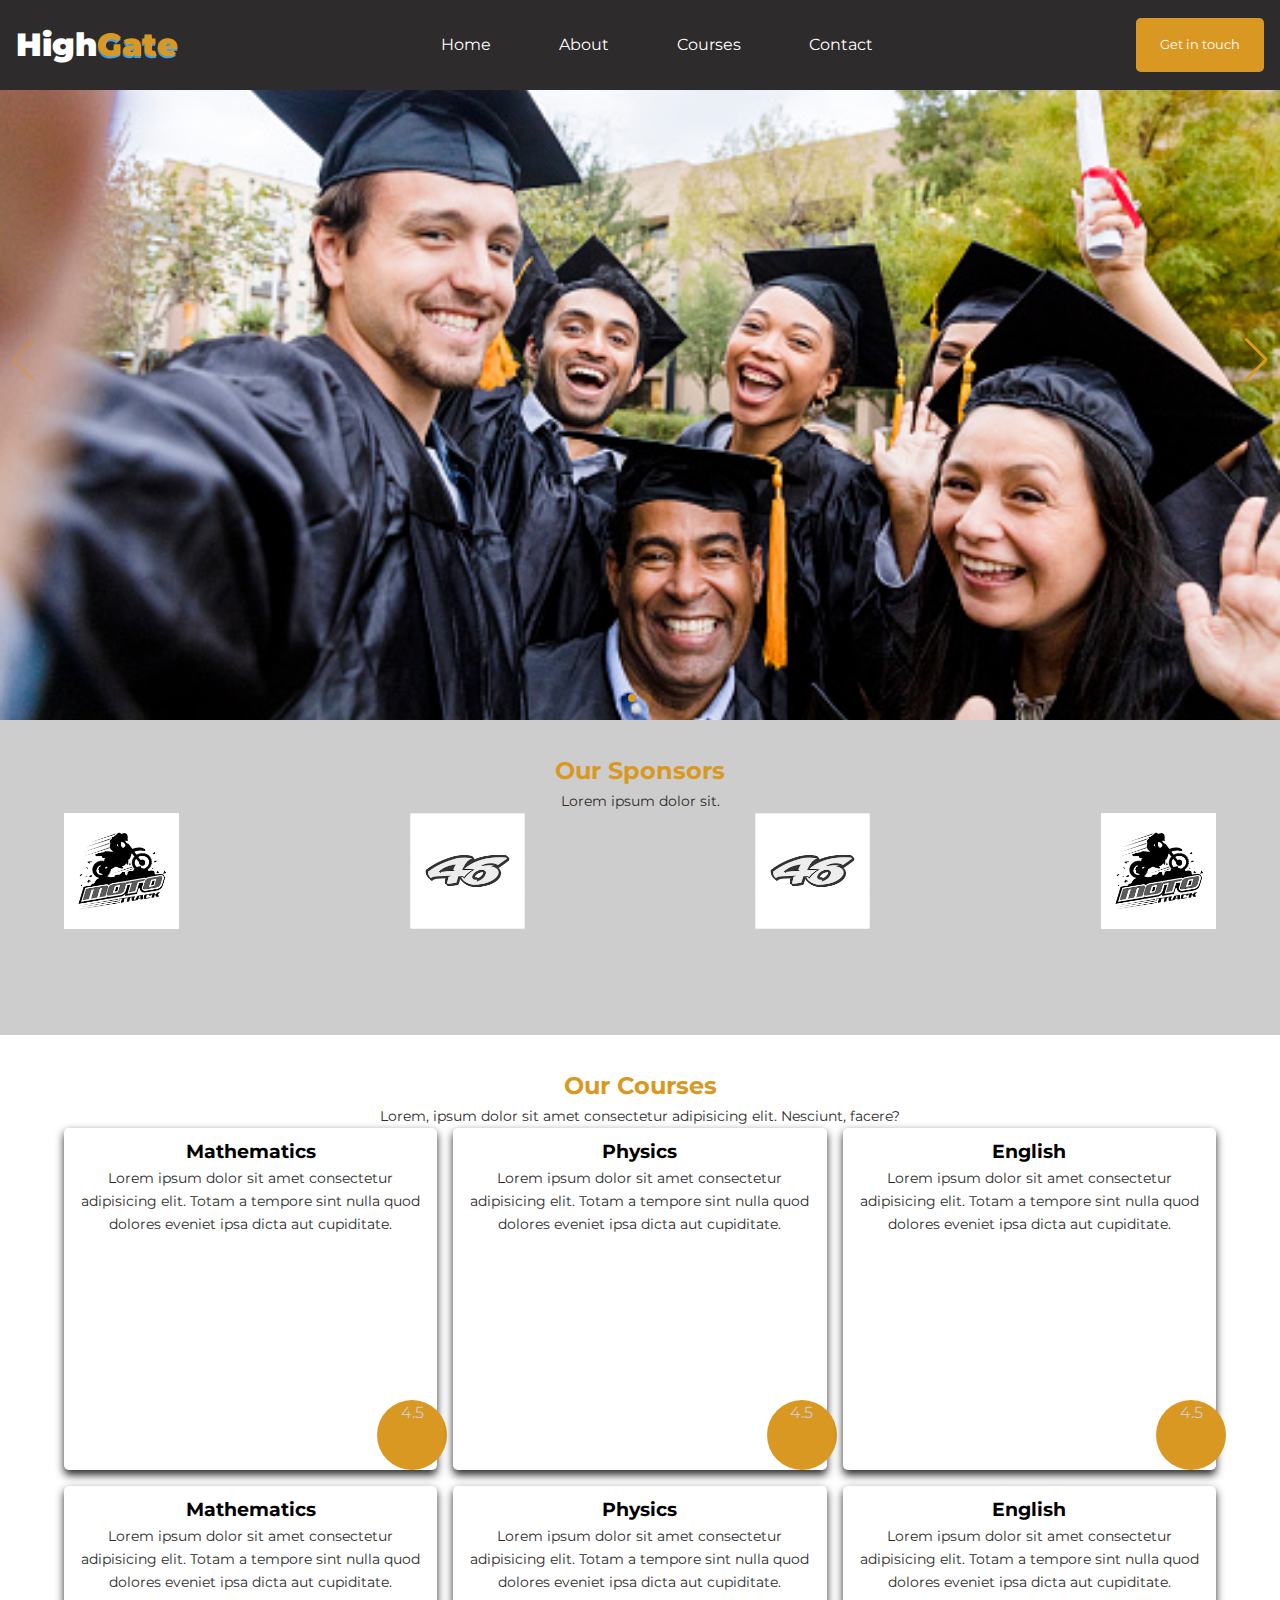
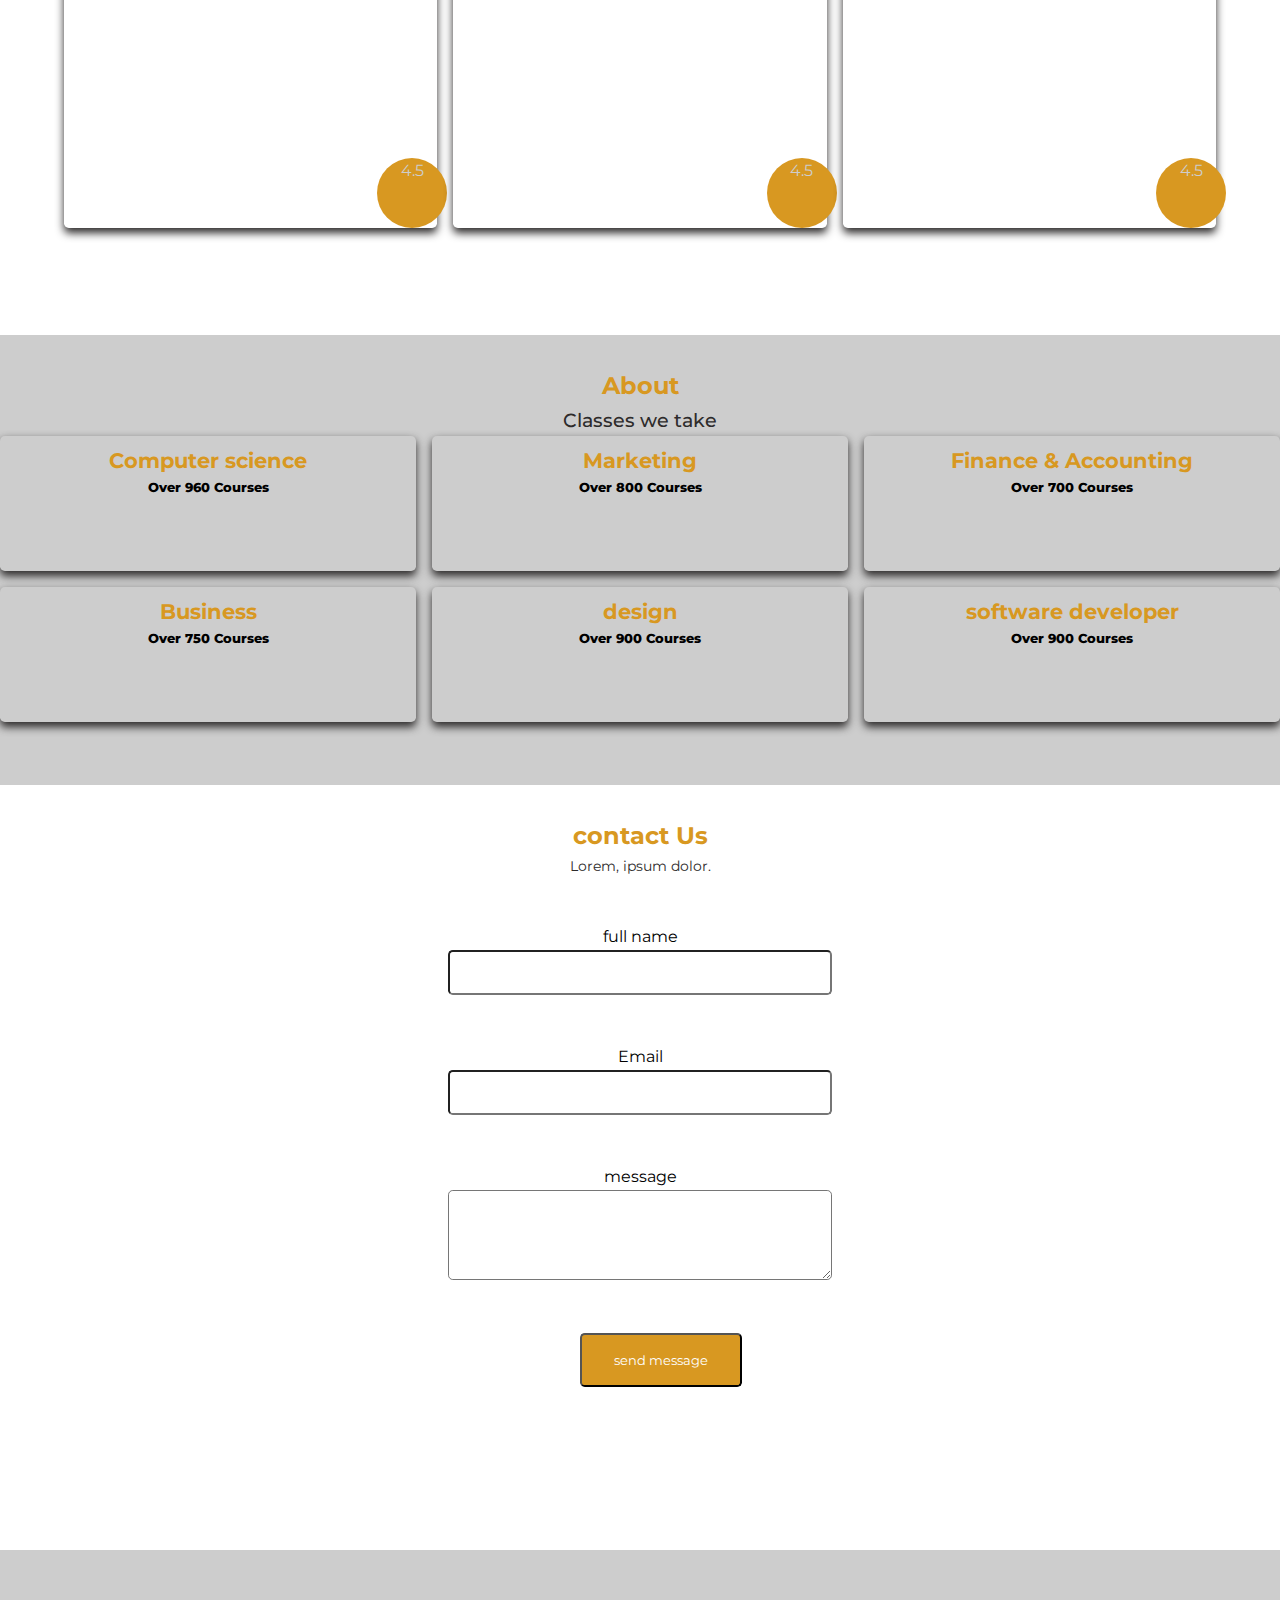
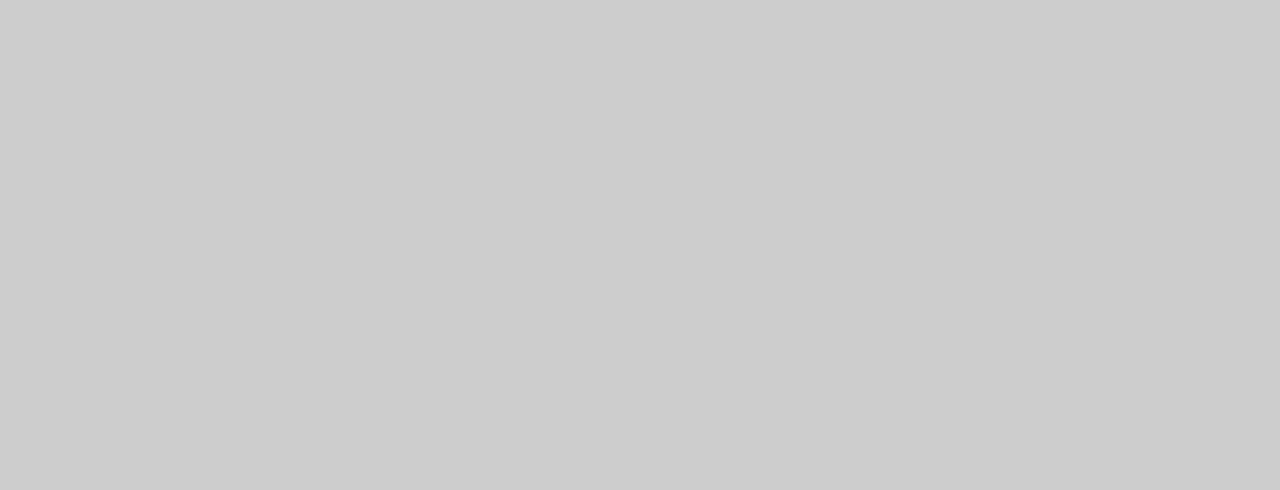
==== index.html @ c83c9d84 "school landing page" ====
<!DOCTYPE html>
<html lang="en">
<head>
  <meta charset="UTF-8">
  <meta http-equiv="X-UA-Compatible" content="IE=edge">
  <meta name="viewport" content="width=device-width, initial-scale=1.0">
  <title>SCHOOL MANAGEMENT SYSTEM </title>
  <!-- font awesome -->
  <link rel="stylesheet" href="https://cdnjs.cloudflare.com/ajax/libs/font-awesome/6.3.0/css/all.min.css" integrity="sha512-SzlrxWUlpfuzQ+pcUCosxcglQRNAq/DZjVsC0lE40xsADsfeQoEypE+enwcOiGjk/bSuGGKHEyjSoQ1zVisanQ==" crossorigin="anonymous" referrerpolicy="no-referrer" />

  <!-- swiper css -->
  <link rel="stylesheet" href="https://cdn.jsdelivr.net/npm/swiper@8/swiper-bundle.min.css"/>

  <!-- Aos -->

  <!-- custom css -->
  <link rel="stylesheet" href="/Assets/css/style.css">

</head>
<body>


  <!-- navbar -->
  <nav id="navbar">
    <a href="#" class="logo">High<span>Gate</span></a>
    <ul>
      <li><a href="">Home</a></li>
      <li><a href="">About</a></li>
      <li><a href="">Courses</a></li>
      <li><a href="">Contact</a></li>
    </ul>
    <button class="btn">Get in touch</button>
  </nav>

  <!-- swiper -->
  <section id="slider">
    <!-- Swiper -->
  <div class="swiper mySwiper">
    <div class="swiper-wrapper">
        <div class="swiper-slide"> 
          <img src="/Assets/img/slider-two.jpg" alt="">
        </div>
        <div class="swiper-slide"> 
          <img src="/Assets/img/slider-one.jpg" alt="">
        </div>
      
    </div>
       <div class="swiper-button-next"></div>
      <div class="swiper-button-prev"></div>
      <div class="swiper-pagination"></div>
   </div>
  </section>
  <!-- sponsors -->
  <section id="sponsors">
    <h3>Our Sponsors</h3>
    <p>Lorem ipsum dolor sit.</p>
    <div class="container">
      <div class="sponsors">
        <img src="/Assets/img/sponsor-4.png" alt="">
        <img src="/Assets/img/sponsor-3.png" alt="">
        <img src="/Assets/img/sponsor-3.png" alt="">
        <img src="/Assets/img/sponsor-4.png" alt="">
      </div>
    </div>
  </section>

  <!-- courses -->
  <section id="courses">
    <h3>Our Courses</h3>
    <p>Lorem, ipsum dolor sit amet consectetur adipisicing elit. Nesciunt, facere?</p>

    <div class="container grid">
        <div class="col card">
            <span class="icon"><i class="fa fa-book"></i></span>
            <h5>Mathematics</h5>
            <p>Lorem ipsum dolor sit amet consectetur adipisicing elit. Totam a tempore sint nulla quod dolores eveniet ipsa dicta aut cupiditate.</p>
            <span class="start">
                <i class="fa fa-star"></i>
                <i class="fa fa-star"></i>
                <i class="fa fa-star"></i>
                <i class="fa fa-star"></i>
            </span>
            <div class="rating">
                4.5
            </div>
        </div>
        <div class="col card">
            <span class="icon"><i class="fa fa-book"></i></span>
            <h5>Physics</h5>
            <p>Lorem ipsum dolor sit amet consectetur adipisicing elit. Totam a tempore sint nulla quod dolores eveniet ipsa dicta aut cupiditate.</p>
            <span class="start">
                <i class="fa fa-star"></i>
                <i class="fa fa-star"></i>
                <i class="fa fa-star"></i>
                <i class="fa fa-star"></i>
            </span>
            <div class="rating">
                4.5
            </div>
        </div>
        <div class="col card">
            <span class="icon"><i class="fa fa-book"></i></span>
            <h5>English</h5>
            <p>Lorem ipsum dolor sit amet consectetur adipisicing elit. Totam a tempore sint nulla quod dolores eveniet ipsa dicta aut cupiditate.</p>
            <span class="start">
                <i class="fa fa-star"></i>
                <i class="fa fa-star"></i>
                <i class="fa fa-star"></i>
                <i class="fa fa-star"></i>
            </span>
            <div class="rating">
                4.5
            </div>
        </div>
        <div class="col card">
            <span class="icon"><i class="fa fa-book"></i></span>
            <h5>Mathematics</h5>
            <p>Lorem ipsum dolor sit amet consectetur adipisicing elit. Totam a tempore sint nulla quod dolores eveniet ipsa dicta aut cupiditate.</p>
            <span class="start">
                <i class="fa fa-star"></i>
                <i class="fa fa-star"></i>
                <i class="fa fa-star"></i>
                <i class="fa fa-star"></i>
            </span>
            <div class="rating">
                4.5
            </div>
        </div>
        <div class="col card">
            <span class="icon"><i class="fa fa-book"></i></span>
            <h5>Physics</h5>
            <p>Lorem ipsum dolor sit amet consectetur adipisicing elit. Totam a tempore sint nulla quod dolores eveniet ipsa dicta aut cupiditate.</p>
            <span class="start">
                <i class="fa fa-star"></i>
                <i class="fa fa-star"></i>
                <i class="fa fa-star"></i>
                <i class="fa fa-star"></i>
            </span>
            <div class="rating">
                4.5
            </div>
        </div>
        <div class="col card">
            <span class="icon"><i class="fa fa-book"></i></span>
            <h5>English</h5>
            <p>Lorem ipsum dolor sit amet consectetur adipisicing elit. Totam a tempore sint nulla quod dolores eveniet ipsa dicta aut cupiditate.</p>
            <span class="start">
                <i class="fa fa-star"></i>
                <i class="fa fa-star"></i>
                <i class="fa fa-star"></i>
                <i class="fa fa-star"></i>
            </span>
            <div class="rating">
                4.5
            </div>
        </div>
    </div>
</section>
  
        
  <!-- about -->
  <section id="about">
    <h3>About</h3>
    <p>Classes we take</p>

    <div class="wrap">
      <div class="card">
        <h4>Computer science</h4>
        <h5>over 960 courses</h5>
      </div>
      <div class="card">
        <h4>Marketing</h4>
        <h5>over 800 courses</h5>
      </div>
      <div class="card">
        <h4>Finance & Accounting</h4>
        <h5>over 700 courses</h5>
      </div>
      <div class="card">
        <h4>Business</h4>
        <h5>over 750 courses</h5>
      </div>
      <div class="card">
        <h4>design</h4>
        <h5>over 900 courses</h5>
      </div>
      <div class="card">
        <h4>software developer</h4>
        <h5>over 900 courses</h5>
      </div>
    </div>
  </section>
  



  <!-- contact -->
  <section id="contact">
    <h3>contact Us</h3>
    <p>Lorem, ipsum dolor.</p>

    <div class="columns">
      <div class="forms">
        <form action="" id="form">
          <div class="form-group">
            <label for="">full name</label>
            <input type="text">
          </div>
          <div class="form-group">
            <label for="">Email</label>
            <input type="text">
          </div>
          <div class="form-group">
            <label for="">message</label>
            <textarea name="" id="" cols="30" rows="10"></textarea>
          </div>
          <button type="submit">send message</button>
        </form>        
  </section>

  <!-- footer -->
  <section id="footer">
    <h4></h4>


  </section>



  <!-- swiper js -->
  <script src="https://cdn.jsdelivr.net/npm/swiper@8/swiper-bundle.min.js"></script>

  <!-- Initialize Swiper -->
  <script>
    var swiper = new Swiper(".mySwiper", {
      navigation: {
        nextEl: ".swiper-button-next",
        prevEl: ".swiper-button-prev",
      },
      pagination: {
        el: ".swiper-pagination",
      },
    });
  </script>
  
</body>
</html>
---- Assets/css/style.css ----
/* google fonts */
/* google fonts */
  @import url('https://fonts.googleapis.com/css2?family=Montserrat:ital,wght@0,200;0,400;0,900;1,500;1,700&display=swap');


/* general style */
*{
  margin: 0;
  padding: 0;
  list-style-type: none;
  text-decoration: none;
  box-sizing: border-box;
  font-family: 'Montserrat', sans-serif;
  line-height: 1.6;
}

html{
  scroll-behavior: smooth;
}

/* color */
/* color */
:root{
  --primary-color:#439ee9;
  --secondary-color:rgb(216, 152, 33);
  --white:#fff;
  --black:#000;
  --light-white:#cdcdcd;
  --light-black:#2d2b2b;  
}

/* container */
/* container */
.container{
  width: 90%;
  margin: 0 auto;
}


/* section */
/* section */
section{
  height: 60vh;
  padding: 2rem 0;
}

section:nth-child(odd){
  background: var(--light-white);
}

section h3{
  color: var(--secondary-color);
  text-align: center;
  font-weight: 700;
  font-size: 1.5rem;
}
section p{
  color: var(--light-black);
  text-align: center;
  font-size:.9rem ;
}

/* navbar */
/* navbar */
#navbar{
  height: 10vh;
  display: flex;
  align-items: center;
  justify-content: space-between;
  padding: .7rem 1rem;
  background: var(--light-black);
  position: fixed;
  width: 100%;
  z-index: 100;
}
#navbar .logo{
  color: var(--white);
  font-size: 2rem;
  font-weight: 900;
}
#navbar span{
  color: var(--secondary-color);
  text-shadow: 0 .1rem .02rem var(--primary-color);
}
#navbar ul li{
  display: inline;
  padding: 0 2rem;
 
}
#navbar ul li a{
  color: var(--white);
}
#navbar ul li a:hover{
  color: var(--secondary-color);
  font-size: 1rem;
}
#navbar .btn{
  background: var(--secondary-color);
  color: var(--white);
  padding: 1rem 1.5rem;
  border-radius: .3rem;
  text-align: center;
  border: none;
}

/* slider */
/* slider */
#slider{
  height: 80vh;
  padding: 0;
}
#slider .swiper{
  height: 100%;
}
#slider .swiper-slide img{
  width: 100%;
  height: 100%;
  object-fit: cover;
  display: block;
}

#slider .swiper .swiper-button-next,
#slider .swiper .swiper-button-prev
{
  color: var(--secondary-color);
}

.swiper-horizontal>.swiper-pagination-bullets .swiper-pagination-bullet, .swiper-pagination-horizontal.swiper-pagination-bullets .swiper-pagination-bullet {
  background: var(--secondary-color);
}

/* sponsors */
/* sponsors */
#sponsors{
  height: 35vh;
}
#sponsors img{
  width: 10%;
  height: 10%;
  filter: grayscale(100%);
}
#sponsors img:hover{
  filter: grayscale(0%);
  
}
#sponsors .sponsors{
  display: flex;
  justify-content: space-between;
}

/* courses */
/* courses */
#courses{
  height: 100vh;
}
#courses .grid{
  display:grid;
  grid-template-columns: repeat(3, 1fr);
  gap: 1rem;
}
#courses .grid .card{
  height: 38vh;
  border-radius: .3rem;
  padding: .5rem .7rem;
  box-shadow: 0 .3rem .5rem var(--light-black);
  text-align: center;
  position: relative;
}
#courses .grid .card .icon{
  font-size: 3rem;
  color: var(--secondary-color);
}
#courses .grid .card h5{
  font-size: 1.2rem;
}
#courses .grid .card .start i{
  color: var(--secondary-color);
}
#courses .grid .card .start i:last-child{
  color: var(--light-black);
}
#courses .grid .card  .rating{
  color: var(--light-white);
  background: var(--secondary-color);
  height: 70px;
  width: 70px;
  text-align: center;
  border-radius: 50%;
  position: absolute;
  right: -10px;
  bottom: 0;
}

/* about */
/* about */
#about{
  height: 50vh;
}
#about p{
  font-size: 1.2rem;
  font-weight: 500;
}
#about .wrap{
  display: grid;
  gap: 1rem;
  grid-template-columns: repeat(3,1fr);
  
}
#about .wrap .card{
  height: 15vh;
  border-radius: .3rem;
  padding: .5rem .7rem;
  box-shadow: 0 .3rem .5rem var(--light-black);
  text-align: center;  
}
#about .wrap .card h4{
  color: var(--secondary-color);
  font-size: 1.3rem;
}
#about .wrap .card h5{
  text-transform: capitalize;
  font-weight: 800;
}

/* contact */
/* contact */
#contact{
  height: 85vh;
}

#contact .columns{
  justify-content: space-evenly;
  text-align: center;
}
#contact .forms{
  width: 100%;
}
#contact .forms .form-group{
  margin: 2.6rem;
  padding: .25rem 0;
}
#contact .forms .form-group label{
  display: block;
}
#contact .forms .form-group input{
  width: 30vw;
  height: 5vh;
  border-radius: .3rem;
}
#contact .forms .form-group textarea{
  width: 30vw;
  height: 10vh;
  border-radius: .3rem;
}
#contact .forms button{
  background: var(--secondary-color);
  color: var(--white);
  padding: .9rem 2rem;
  margin-left: 2.6rem;
  border-radius: .3rem;
}








/* media */
@media only screen and (max-width:502px){
  /* navbar */
#navbar{
  height: 15vh;
  display: flex;
  flex-direction: column;
}
#navbar span{
  color: var(--secondary-color);
  text-shadow:none
}
#navbar ul li{
  display: inline;
  padding: 0 .7rem;
 
}
#navbar ul li a{
  color: var(--white);
}
#navbar ul li a:hover{
  color: var(--secondary-color);
  font-size: 1rem;
}
#navbar .btn{
  display: none;
}
 

/* slider */
/* slider */
#slider{
  height: 55vh;
  padding: 0;
}


/* sponsors */
/* sponsors */
#sponsors{
  height: 20vh;
}


/* courses */
#courses{
  height: auto;
}

#courses .grid{
  display: grid;
  grid-template-columns: 1fr;
  gap: 1rem;
}

#courses .grid .card{
  height: 40vh;
  border-radius: .3rem;
  padding: .5rem .7rem;
  box-shadow: 0 .3rem .5rem var(--light-black);
  text-align: center;
  position: relative;
}

/* about */
/* about */
#about{
  height: auto;

}
#about .wrap{
  display: grid;
  gap: 1rem;
  grid-template-columns:1fr;
  
}



/* contact */
/* contact */
#contact{
  height: auto;
}
#contact .forms button{
  background: var(--secondary-color);
  color: var(--white);
  padding: .6rem 3rem;
  margin-left: 2rem;
  border-radius: .3rem; 
}










  
}
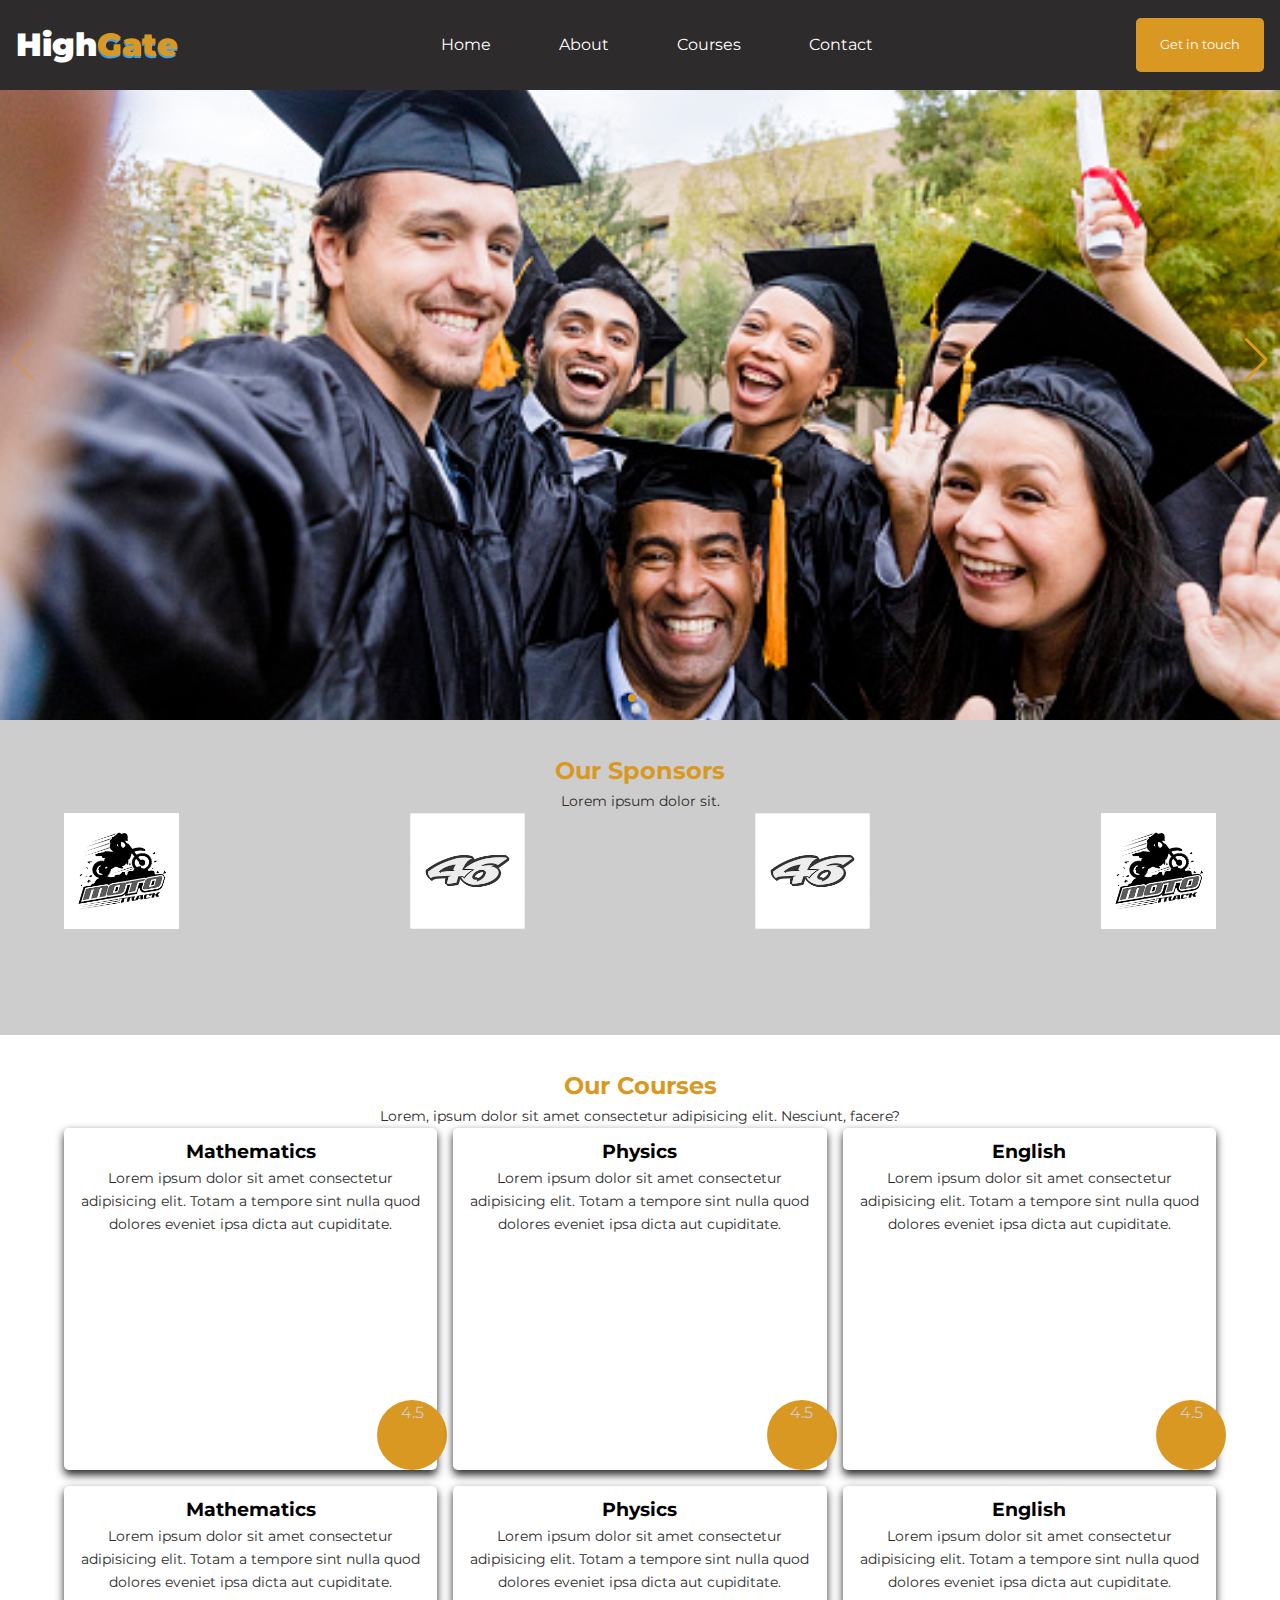
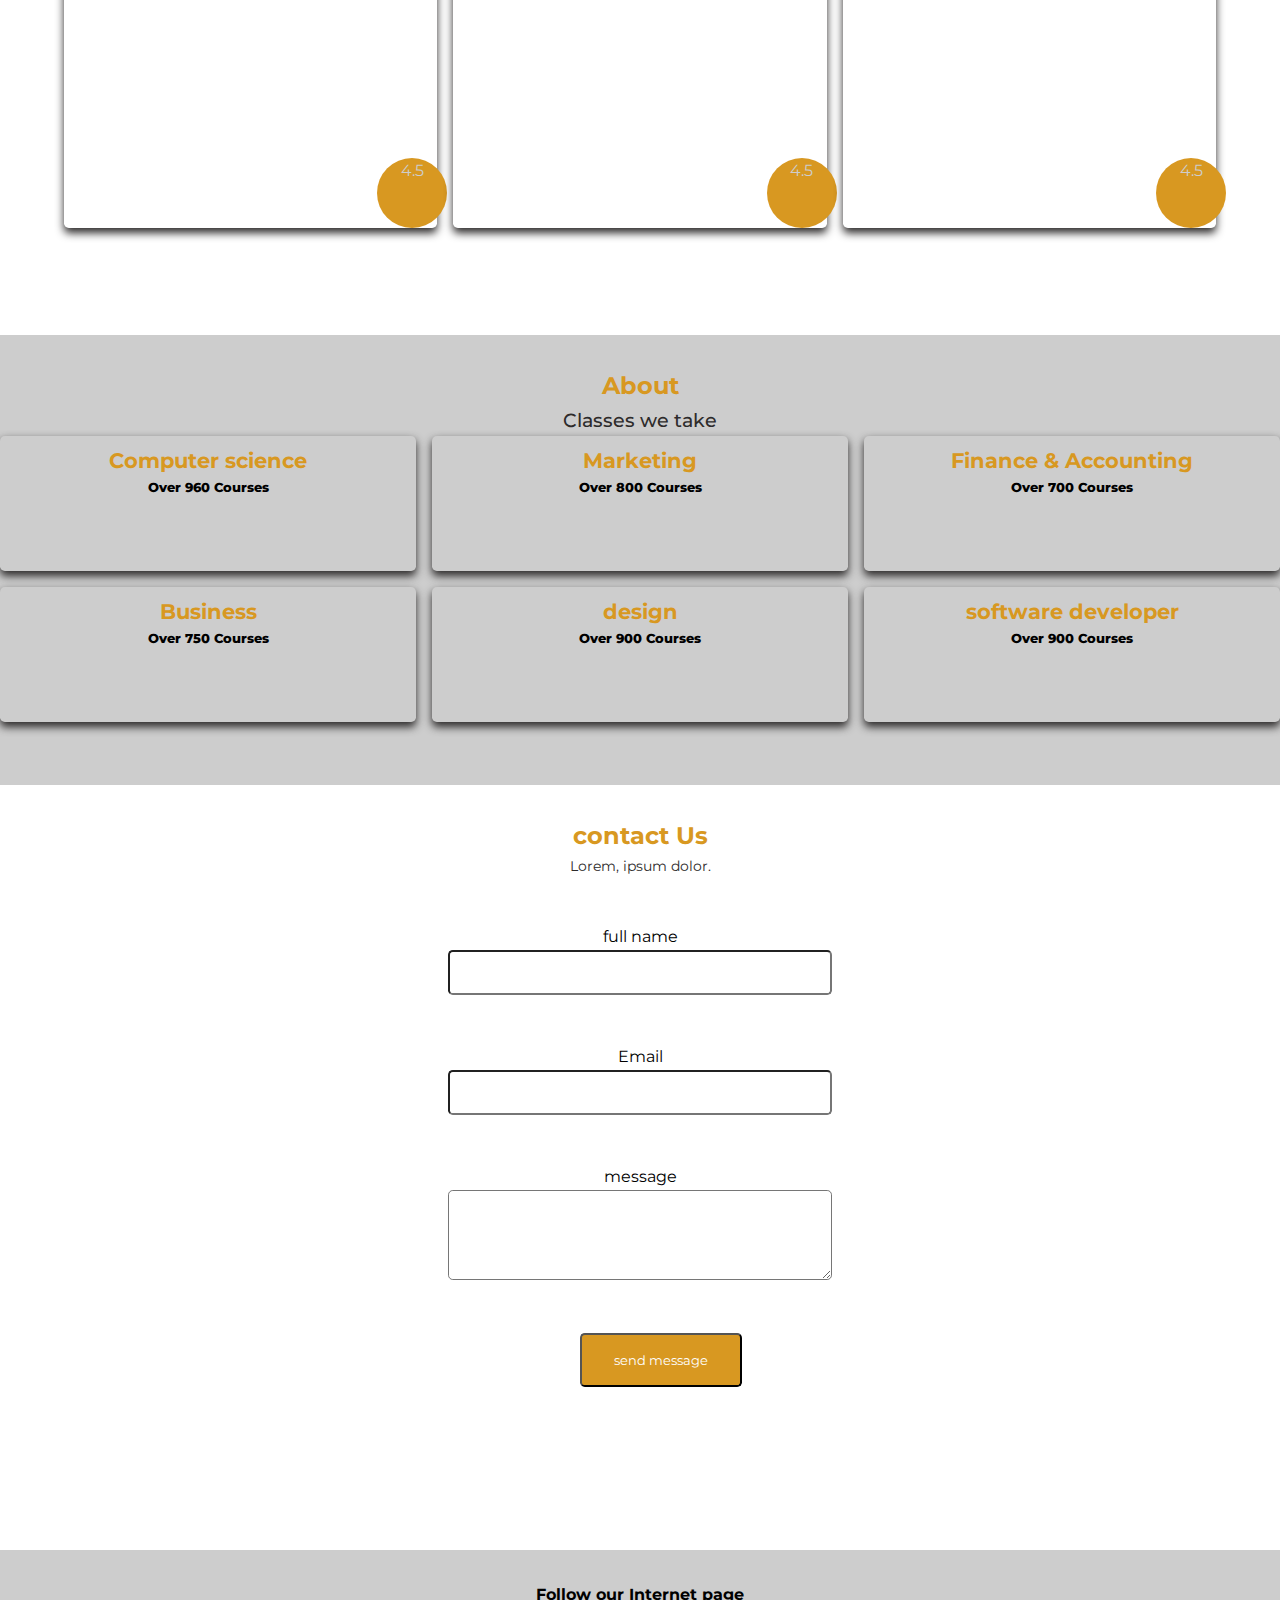
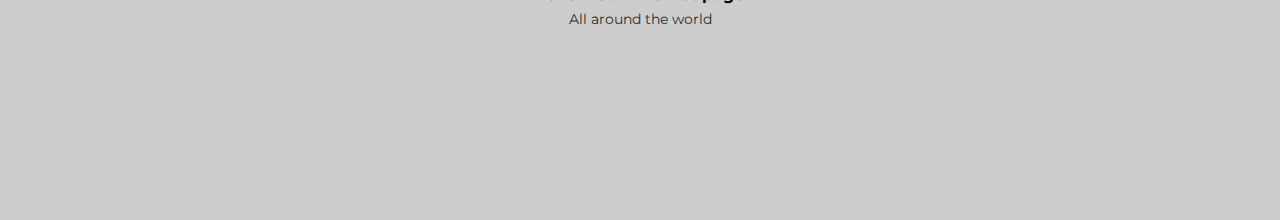
==== commit 47fbfd1c: "new update" ====
--- a/index.html
+++ b/index.html
@@ -220,9 +220,14 @@
 
   <!-- footer -->
   <section id="footer">
-    <h4></h4>
-
-
+    <h4>Follow our Internet page</h4>
+    <p>All around the world</p>
+    <span class="icons">
+      <i class="fa-brands fa-facebook"></i>
+      <i class="fa-brands fa-twitter"></i>
+      <i class="fa-brands fa-instagram"></i>
+      <i class="fa-brands fa-youtube"></i>
+    </span>
   </section>
 
 
--- a/Assets/css/style.css
+++ b/Assets/css/style.css
@@ -260,13 +260,29 @@
   border-radius: .3rem;
 }
 
-
-
-
-
-
-
-
+/* footer */
+/* footer */
+#footer{
+  height: 30vh;
+  text-align: center;
+}
+#footer .icons i{
+  color: var(--light-black);
+  font-size: 1.5rem;
+} 
+#footer .p{
+  font-weight: 600;
+}
+#footer .icons i:hover{
+  color: var(--secondary-color);
+}
+
+
+
+
+
+
+/* media */
 /* media */
 @media only screen and (max-width:502px){
   /* navbar */
@@ -359,6 +375,13 @@
   border-radius: .3rem; 
 }
 
+/* footer */
+#footer{
+  height: 20vh;
+  text-align: center;
+}
+
+
 
 
 
